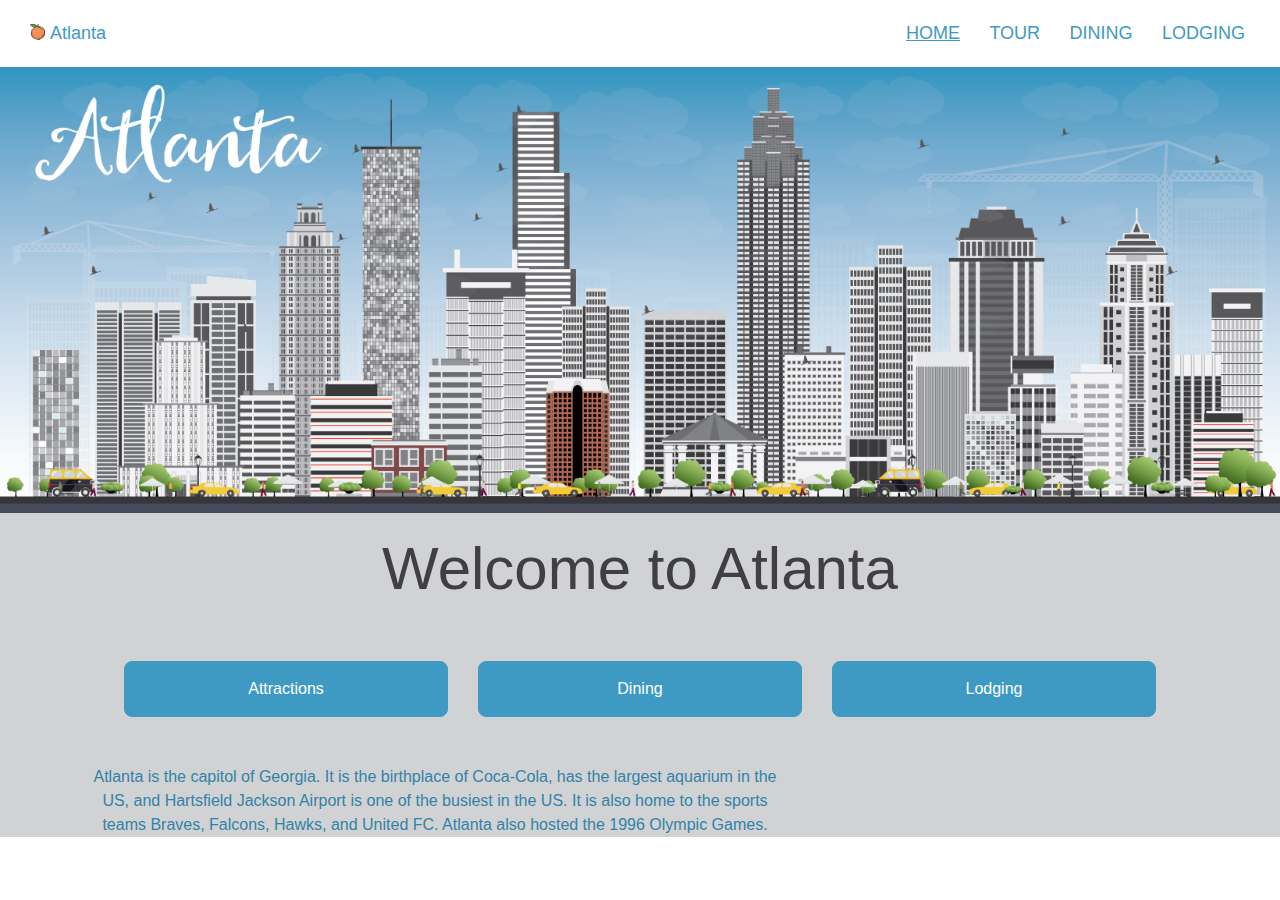
==== public/index.html @ c4a7dff3 "Initial hometown page set up" ====
<!DOCTYPE html>
<html lang="en">
  <head>
    <meta charset="UTF-8" />
    <meta http-equiv="X-UA-Compatible" content="IE=edge" />
    <meta name="viewport" content="width=device-width, initial-scale=1.0" />
    <!--Bootstrap-->
    <link
      rel="stylesheet"
      href="https://cdn.jsdelivr.net/npm/bootstrap@4.3.1/dist/css/bootstrap.min.css"
      integrity="sha384-ggOyR0iXCbMQv3Xipma34MD+dH/1fQ784/j6cY/iJTQUOhcWr7x9JvoRxT2MZw1T"
      crossorigin="anonymous"
    />
    <!--My CSS File-->
    <link rel="stylesheet" href="/src/styles.css" />

    <title>Hometown Challenge</title>
  </head>
  <body>
    <nav class="d-flex justify-content-between">
      <a href="/" class="logo d-none d-md-block" title="Homepage">
        <img src="/public/images/peach.png" alt="peach" />Atlanta
      </a>
      <a href="/" class="logo d-block d-md-none" title="Homepage">
        <img src="/public/images/peach.png" alt="peach" />Atlanta
      </a>

      <ul class="pages">
        <li class="active">
          <a href="index.html" title="Homepage">HOME</a>
        </li>
        <li>
          <a href="tour.html" title="Tour Page">TOUR</a>
        </li>
        <li>
          <a href="dining.html" title="Dining Page">DINING</a>
        </li>
        <li>
          <a href="lodging.html" title="Lodging Page">LODGING</a>
        </li>
      </ul>
    </nav>

    <div class="hometown">
      <img
        src="images/atlanta.jpeg"
        class="atlanta-skyline"
        alt="atlanta skyline"
      />
      <div class="container">
        <h1>Welcome to Atlanta</h1>
        <br />
        <div class="row m-4">
          <div class="to-do col-4">
            <a
              href="https://discoveratlanta.com/things-to-do/main/"
              target="_blank"
              alt="things to do"
            >
              Attractions
            </a>
          </div>
          <div class="col-4">
            <a
              href="https://www.atlantamagazine.com/50bestrestaurants/"
              target="_blank"
              rel="noreferrer"
              alt="places to eat"
            >
              Dining
            </a>
          </div>
          <div class="col-4">
            <a
              href="https://www.airbnb.com/a/stays/Atlanta--Georgia--United-States?c=.pi0.pk178817656_69166882724&gclid=CjwKCAiA68ebBhB-EiwALVC-NgqpnyZWHCrlDSUtRGKKGVtyVmVBXiF0z2Z3M53bpIBCazgyOdsvihoCOZAQAvD_BwE"
              target="_blank"
              alt="places to stay"
            >
              Lodging
            </a>
          </div>
        </div>
        <br />
        <p>
          Atlanta is the capitol of Georgia. It is the birthplace of Coca-Cola,
          has the largest aquarium in the US, and Hartsfield Jackson Airport is
          one of the busiest in the US. It is also home to the sports teams
          Braves, Falcons, Hawks, and United FC. Atlanta also hosted the 1996
          Olympic Games.
        </p>
      </div>
    </div>
  </body>
</html>
---- src/styles.css ----
body {
  color: #d1d2d4;
}

nav {
  padding: 20px 30px;
}

nav img {
  max-width: 15px;
  display: inline-block;
  position: relative;
  top: -2px;
  margin-right: 5px;
}
nav ul {
  padding: 0;
  margin: 0;
}
nav li {
  display: inline;
  list-style: none;
  margin-left: 15px;
  padding: 5px;
  border-radius: 3px;
}
nav a,
.logo {
  font-size: 18px;
}
nav a {
  text-decoration: none;
  font-size: 18px;
  color: #3e9ac3;
  transition: all 100ms ease-in-out;
}

nav a:hover,
nav li.active a {
  color: #3e9ac3;
  text-decoration: underline;
}
.hometown {
  background: #d1d2d4;
}

.hometown h1 {
  text-align: center;
  color: #404042;
  font-size: 60px;
  margin-top: 20px;
}

.hometown img {
  max-width: 100%;
  display: block;
  margin: 0 auto;
}

.hometown p {
  max-width: 700px;
  text-align: center;
  color: #3183a7;
}

.hometown a {
  display: block;
  text-align: center;
  border: 1px solid #3e9ac3;
  border-radius: 8px;
  padding: 15px 10px;
  background: #3e9ac3;
  color: white;
}

.hometown a:hover {
  background: white;
  color: #3e9ac3;
  text-decoration: none;
  transition: 150ms all ease-in-out;
}

.tour img {
  text-align: center;
  max-width: 100%;
}

.tour h1 {
  text-align: center;
  color: #404042;
  font-size: 60px;
  margin-top: 20px;
}

.dining img {
  text-align: center;
  max-width: 100%;
}
.dining h1 {
  text-align: center;
  color: #404042;
  font-size: 60px;
  margin-top: 20px;
}

.lodging img {
  text-align: center;
  max-width: 100%;
}

.lodging h1 {
  text-align: center;
  color: #404042;
  font-size: 60px;
  margin-top: 20px;
}

@media (max-width: 900px) {
  nav a {
    font-size: 15px;
  }
  nav {
    padding: 15px 20px;
  }
}
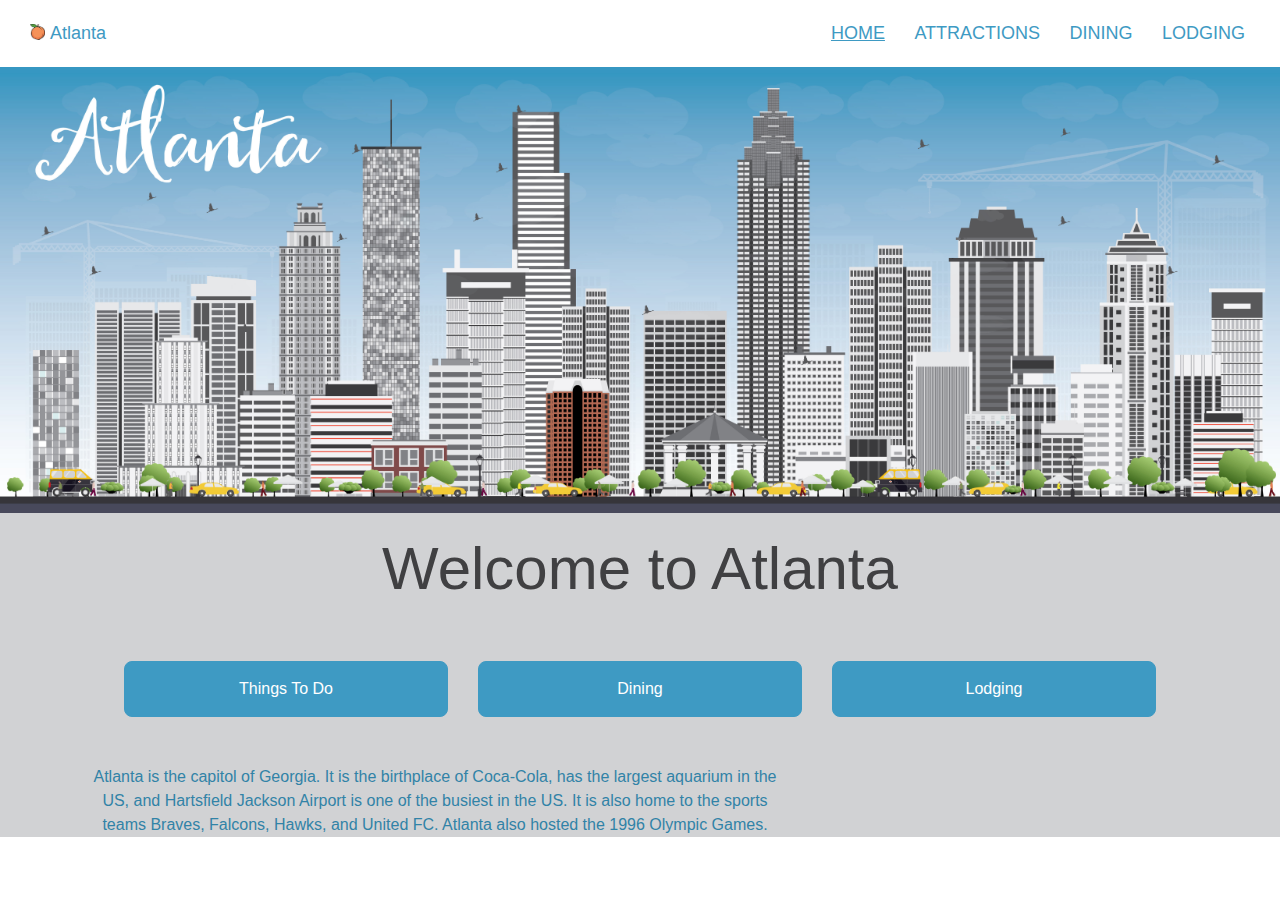
==== commit 34866185: "Updates Tour page to say Attractions" ====
--- a/public/index.html
+++ b/public/index.html
@@ -30,7 +30,7 @@
           <a href="index.html" title="Homepage">HOME</a>
         </li>
         <li>
-          <a href="tour.html" title="Tour Page">TOUR</a>
+          <a href="attractions.html" title="Tour Page">ATTRACTIONS</a>
         </li>
         <li>
           <a href="dining.html" title="Dining Page">DINING</a>
@@ -51,13 +51,13 @@
         <h1>Welcome to Atlanta</h1>
         <br />
         <div class="row m-4">
-          <div class="to-do col-4">
+          <div class="col-4">
             <a
               href="https://discoveratlanta.com/things-to-do/main/"
               target="_blank"
               alt="things to do"
             >
-              Attractions
+              Things To Do
             </a>
           </div>
           <div class="col-4">
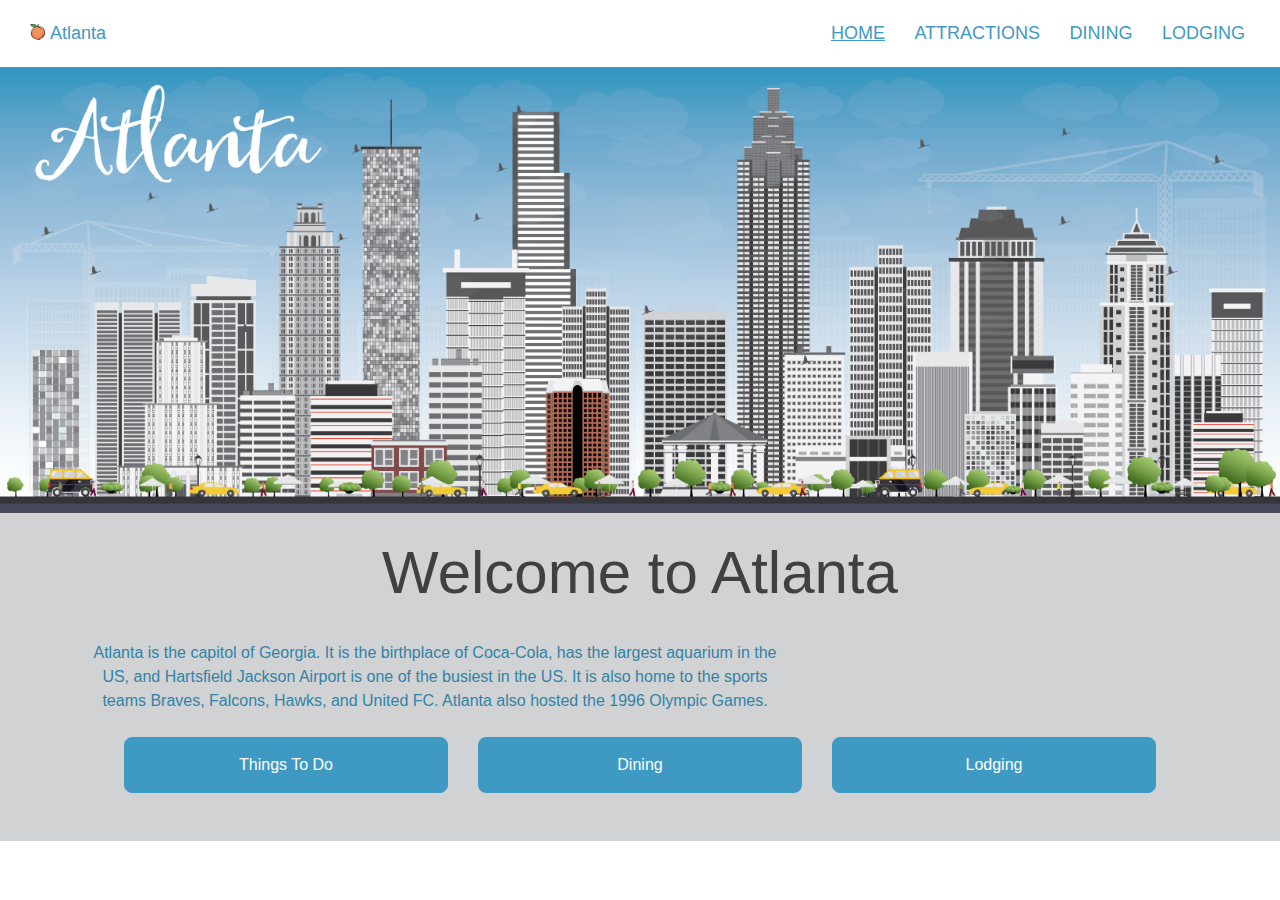
==== commit 6174eac4: "Updated Attractions page to add links" ====
--- a/public/index.html
+++ b/public/index.html
@@ -41,22 +41,29 @@
       </ul>
     </nav>
 
-    <div class="hometown">
+    <div class="banner">
       <img
         src="images/atlanta.jpeg"
         class="atlanta-skyline"
         alt="atlanta skyline"
       />
+    </div>
+    <div class="hometown">
       <div class="container">
+        <br />
         <h1>Welcome to Atlanta</h1>
+
         <br />
+        <p>
+          Atlanta is the capitol of Georgia. It is the birthplace of Coca-Cola,
+          has the largest aquarium in the US, and Hartsfield Jackson Airport is
+          one of the busiest in the US. It is also home to the sports teams
+          Braves, Falcons, Hawks, and United FC. Atlanta also hosted the 1996
+          Olympic Games.
+        </p>
         <div class="row m-4">
           <div class="col-4">
-            <a
-              href="https://discoveratlanta.com/things-to-do/main/"
-              target="_blank"
-              alt="things to do"
-            >
+            <a href="/public/attractions.html" alt="things to do">
               Things To Do
             </a>
           </div>
@@ -81,13 +88,6 @@
           </div>
         </div>
         <br />
-        <p>
-          Atlanta is the capitol of Georgia. It is the birthplace of Coca-Cola,
-          has the largest aquarium in the US, and Hartsfield Jackson Airport is
-          one of the busiest in the US. It is also home to the sports teams
-          Braves, Falcons, Hawks, and United FC. Atlanta also hosted the 1996
-          Olympic Games.
-        </p>
       </div>
     </div>
   </body>
--- a/src/styles.css
+++ b/src/styles.css
@@ -1,9 +1,13 @@
-body {
-  color: #d1d2d4;
+:root {
+  --background-color: #d1d2d4;
+  --primary-color: #3e9ac3;
+  --secondary-color: #404042;
 }
 
 nav {
   padding: 20px 30px;
+  background-color: white;
+  border-radius: 5px;
 }
 
 nav img {
@@ -31,30 +35,30 @@
 nav a {
   text-decoration: none;
   font-size: 18px;
-  color: #3e9ac3;
+  color: var(--primary-color);
   transition: all 100ms ease-in-out;
 }
 
 nav a:hover,
 nav li.active a {
-  color: #3e9ac3;
+  color: var(--primary-color);
   text-decoration: underline;
 }
+
+.banner img {
+  max-width: 100%;
+  display: block;
+  background: var(--background-color);
+  margin: 0 auto;
+}
 .hometown {
-  background: #d1d2d4;
+  background: var(--background-color);
 }
 
 .hometown h1 {
   text-align: center;
-  color: #404042;
+  color: var(--secondary-color);
   font-size: 60px;
-  margin-top: 20px;
-}
-
-.hometown img {
-  max-width: 100%;
-  display: block;
-  margin: 0 auto;
 }
 
 .hometown p {
@@ -66,10 +70,10 @@
 .hometown a {
   display: block;
   text-align: center;
-  border: 1px solid #3e9ac3;
+  border: 1px solid var(--primary-color);
   border-radius: 8px;
   padding: 15px 10px;
-  background: #3e9ac3;
+  background: var(--primary-color);
   color: white;
 }
 
@@ -80,16 +84,41 @@
   transition: 150ms all ease-in-out;
 }
 
-.tour img {
+.attractions {
+  background: var(--background-color);
+}
+
+.attractions img {
   text-align: center;
   max-width: 100%;
 }
 
-.tour h1 {
+.attractions h1 {
   text-align: center;
-  color: #404042;
+  color: var(--secondary-color);
   font-size: 60px;
-  margin-top: 20px;
+}
+
+.attractions h3 {
+  text-align: center;
+  color: #3183a7;
+  text-decoration: underline;
+}
+.attractions ul {
+  list-style: none;
+  text-align: center;
+}
+.attractions-links a {
+  text-decoration: none;
+  color: var(--primary-color);
+}
+
+.attractions-links a:hover {
+  text-decoration: underline;
+  color: var(--primary-color);
+}
+.dining {
+  background: var(--background-color);
 }
 
 .dining img {
@@ -98,9 +127,13 @@
 }
 .dining h1 {
   text-align: center;
-  color: #404042;
+  color: var(--secondary-color);
   font-size: 60px;
   margin-top: 20px;
+}
+
+.lodging {
+  background: var(--background-color);
 }
 
 .lodging img {
@@ -110,7 +143,7 @@
 
 .lodging h1 {
   text-align: center;
-  color: #404042;
+  color: var(--secondary-color);
   font-size: 60px;
   margin-top: 20px;
 }
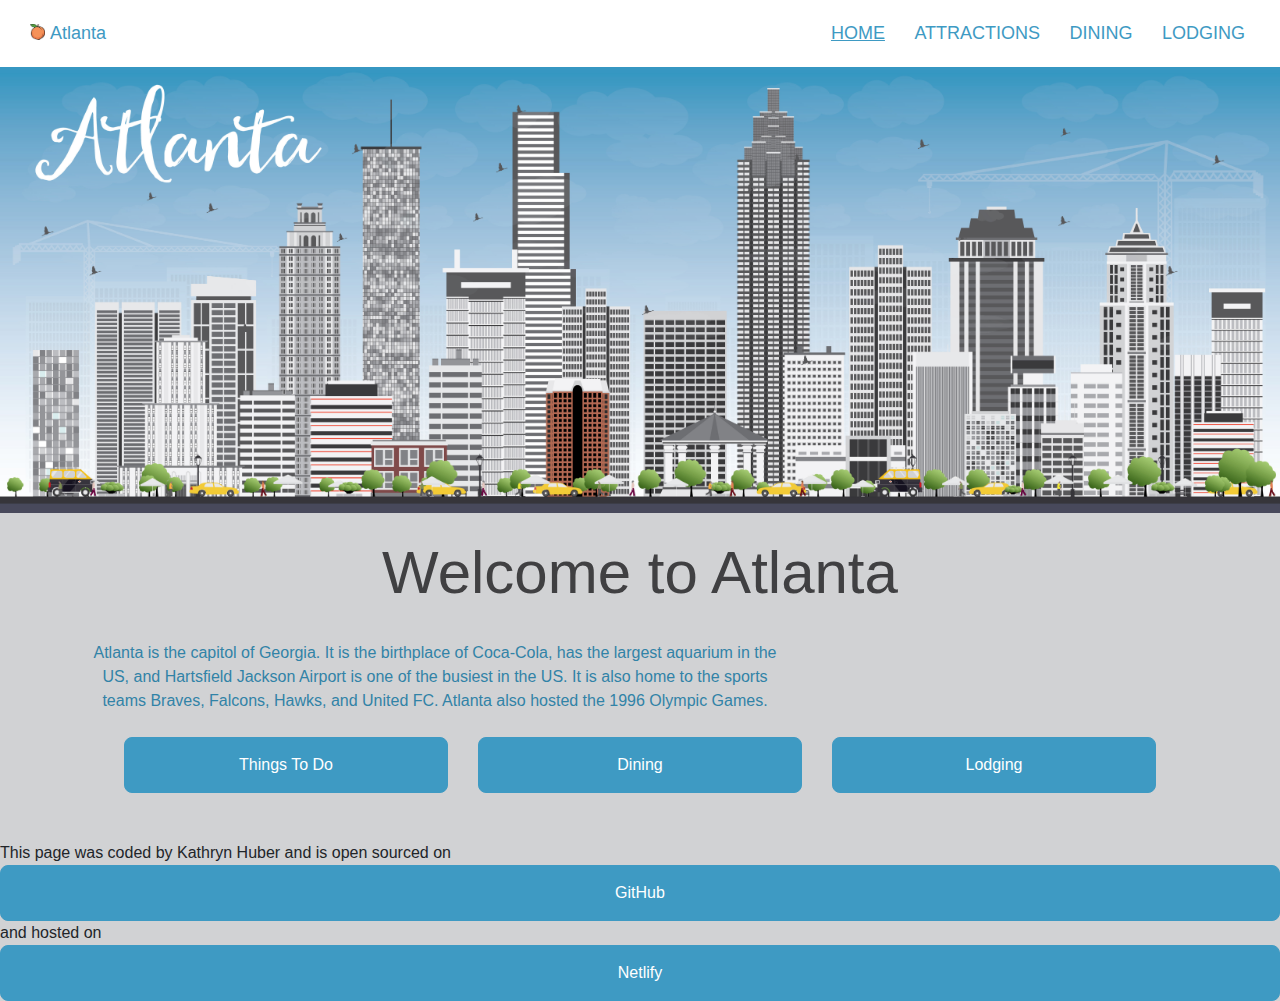
==== commit f06807a6: "Added github link" ====
--- a/public/index.html
+++ b/public/index.html
@@ -89,6 +89,15 @@
         </div>
         <br />
       </div>
+      <footer>
+        This page was coded by Kathryn Huber and is open sourced on
+        <a
+          href="https://github.com/krhuber/challenge-hometown"
+          alt="github link"
+          >GitHub</a
+        >
+        and hosted on <a href="" alt="Netlify link">Netlify</a>
+      </footer>
     </div>
   </body>
 </html>
